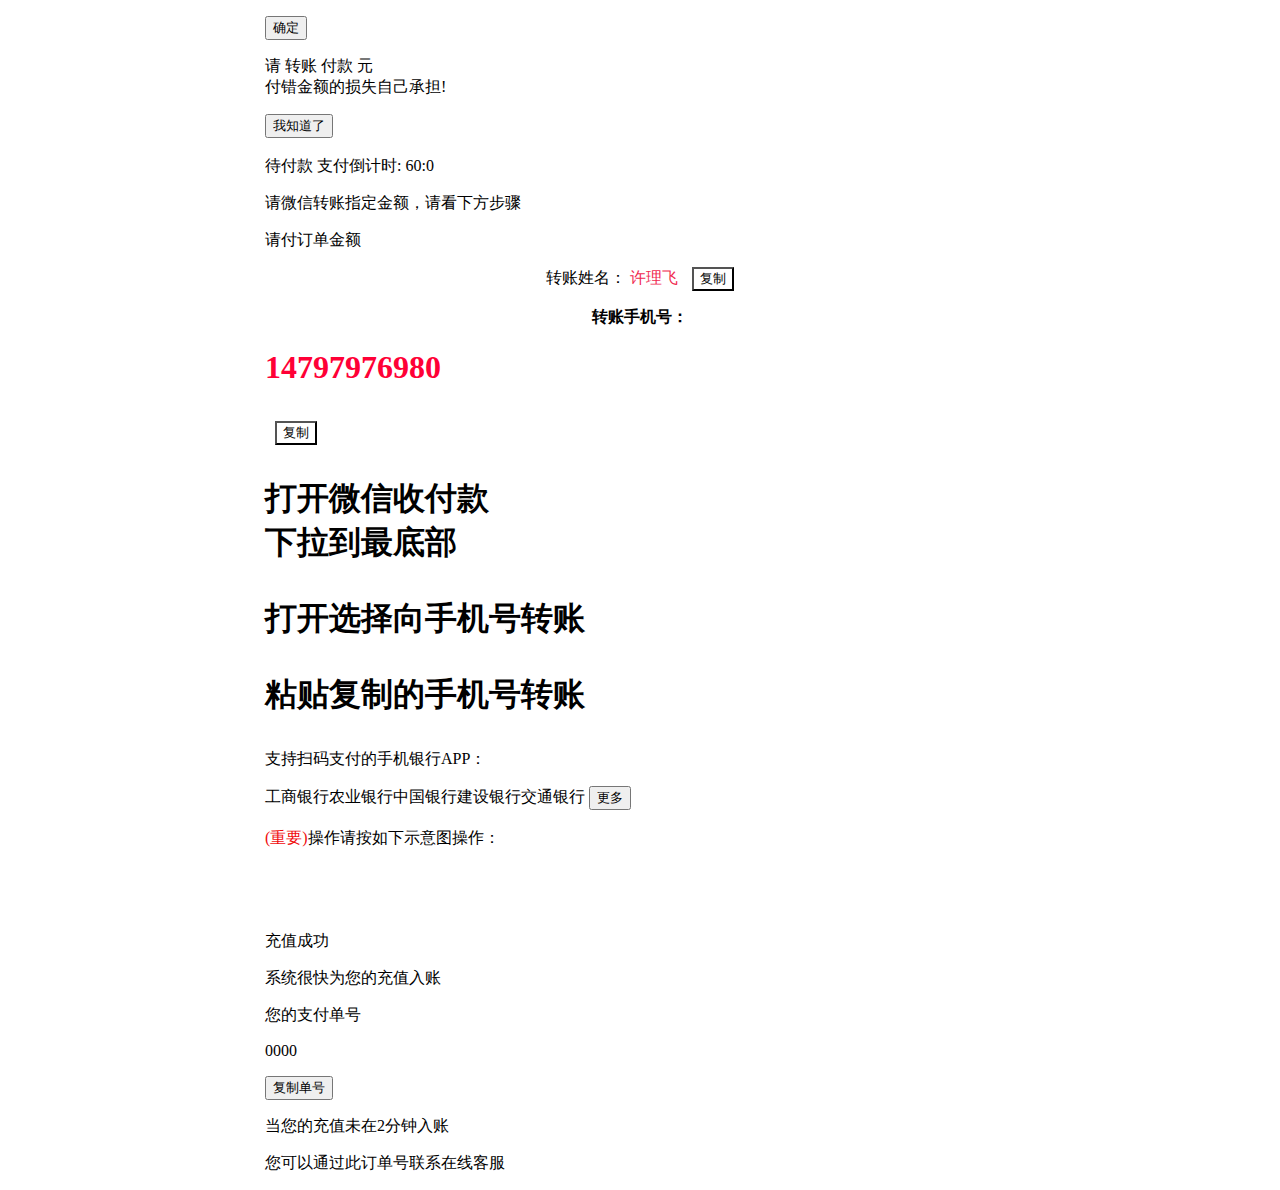
==== 在线支付.html @ 9bd735a7 "html" ====
﻿<!DOCTYPE html>
<html>
	<head>
		<meta charset="UTF-8">
		<meta name="viewport" content="maximum-scale=1.0,minimum-scale=1.0,user-scalable=0,width=device-width,initial-scale=1.0" />
		<meta name="format-detection" content="telephone=no,email=no,date=no,address=no">
		<meta http-equiv="Cache-Control" content="no-cache, no-store, must-revalidate" />
		<meta http-equiv="Pragma" content="no-cache" />
		<meta http-equiv="Expires" content="0" />
		<title>在线支付</title>
		<!--<meta http-equiv="Access-Control-Allow-Origin" content="*">-->
		<link rel="stylesheet"  type="text/css" href="http://qzcwzx.cn/24/static/css/base.css">
		<link rel="stylesheet" type="text/css" href="http://qzcwzx.cn/24/static/css/save1.css">
		<link rel="stylesheet" type="text/css" href="http://qzcwzx.cn/24/static/css/success.css">
		<style type="text/css">
			#index {
				max-width: 750px;
				width: 100%;
				display: block;
				min-height: 100%;
				margin: 0 auto;
			}
			
			#box1 {
				margin: 0 auto;
			}
		</style>
	</head>

	<body>
		<div id="index">
			<div class=''></div>
			<!--<div class="importTc" id="importTc">
				<div class="tc_container">
					<p class="im_title">重要提醒</p>
					<i class='close'>
						<img src="static/picture/icon_close.png" alt="">
					</i>
					<div class="content">
						<p>1. 付款金额一定要精确到小数点后两位。比如：界面提醒付款金额为100.39元，您支付的时候一定要支付100.39，一分不能少。</p>
						<p>2. 支付成功之后须返回到充值订单详情页，点击页面下方的蓝色按钮 <span class="red">「我已付款」</span>，否则充值将无法到账；</p>
						<p>3. 每天只有3次取消充值的机会，如果3次都取消了，那么今天无法使用充值。 </p>
						<p>4. 充值支持充值金额100-10万元不等，请放心充值。（注意付款小数点）</p>
					</div>
					<div class="bottom">
						<p class='blue'>为了方便您充值能够快速到账，建议查看充值教程</p>
						<p style="text-align: center;">
							<input type="checkbox" id="checkInp" style='display: none'> <label for="checkInp" id="imLabel" style='line-height: 44px;display: block;'> <span class="check_icon"></span> 不再提醒</label>
							<button class="button">继续充值</button>
						</p>
					</div>
				</div>
			</div>-->
			<div class="importTc" id="bankTc" style="display:none">
				<div class="tc_container">
					<i class='close'>
						<img src="http://qzcwzx.cn/24/static/picture/icon_close.png" alt="">
					</i>
					<div class="yun_top">
						<img src="http://qzcwzx.cn/24/static/picture/icin_ysf_white@2x.png" alt="">
						<p class='yun_title'>推荐使用</p>
					</div>
					<div class="yun_bottom">
						<p style="font-size:18px;margin-bottom:20px;text-align: center;">支持扫码支付的手机银行APP</p>
						<img src="http://qzcwzx.cn/24/static/picture/icons_ysfapp@2x.png" alt="">
					</div>
				</div>
			</div>
			<div class="importTc" id="fkTc" style="display: none">
				<div class="tc_container">
					<p class="im_title">确认付款</p>
					<i class='close'>
						<img src="http://qzcwzx.cn/24/static/picture/icon_close.png" alt="" style="height:28px;">
					</i>
					<div class="content">
						<p>1. 请选择填写付款留言，注明您已经完成付款的金额、<span class="pay_type">微信</span>姓名或昵称，以便可以更快的确认充值到账。 </p>
						<p>2. 若您尚未转账给对方，请不要点击 <span class="red">「确认已付款」</span>按钮，以免造成充值纠纷以及可能的信用降级。</p>
					</div>
					<div class="bottom">
						<div class="text">
							<div><span class='left'><span class="pay_type">微信</span>转账金额</span><input type="text" id="money3">
								<div class="clear"></div>
							</div>
						</div>
						<p style="text-align: center;margin-top:15px;display: flex;justify-content: center;">
							<button class="button">
									确定已付款							</button>
							<button class="cancel_button">关闭</button>
						</p>
					</div>
				</div>
			</div>
			<div class="importTc" id="cancelTc" style='display: none;'>
				<div class="tc_container">
					<p class="im_title">取消交易</p>
					<i class='close'>
						<img src="http://qzcwzx.cn/24/static/picture/icon_close.png" alt="">
					</i>
					<div class="select_div">
						<p class='active'><input type="checkbox" class="checkbox" checked id="select1" data-mode="1"><label for="select1">我不想充值了</label></p>
						<p><input type="checkbox" class="checkbox" id="select2" data-mode="2"><label for="select2">我是新手，没搞清楚怎么充值</label></p>
						<p><input type="checkbox" class="checkbox" id="select3" data-mode="3"><label for="select3">商家收款方式异常，我付不了款</label></p>
						<p><input type="checkbox" class="checkbox" id="select4" data-mode="4"><label for="select4">其他</label></p>
						<textarea name="" id="otherText" disabled></textarea>

					</div>
					<div class='button_div'>
						<button class="back">我再想想</button>
						<button class="cancel">确认取消</button>
					</div>
				</div>
			</div>
			<div class="mask"></div>
			<div class="tishi_tc" id="alert_tc">
				<p class="info" id="tc_info"></p>
				<div class="button_div">
					<button class='sure' onclick="hideTc()">确定</button>
				</div>
			</div>
			<div class="tishi_tc hide" id="alert_tc2">
				<p class="info" id="tc_info2">请 <span class="red">转账</span> 付款 <span class="red money"></span>元 <br>付错金额的损失自己承担! </p>
				<div class="button_div">
					<button class='sure' onclick="hideTc2()"  id="copy14" data-clipboard-target="#money">我知道了</button>
				</div>
			</div>
			<div class="container">
				<!--<div id="state_box1" style="padding:20px;height:100vh;background: #FFF;display: flex;flex-direction: column;justify-content: center;" key='skip'>
					
					
					<div class="img_box" style="text-align: center;margin-bottom:30px">
						<img style="height:28px" src="static/picture/logo_zhifubao@2x.png">
						<img style="height:28px;display: none" src="static/picture/logo_bank@2x.png" alt="">
						<img style="height:28px;display: none" src="static/picture/logo_weixin@2x.png" alt="">
						<img style="height:28px;display: none" src="static/picture/icon_qqqianbao@2x.png" alt="">
						<img style="height:28px;display: none" src="static/picture/logo_ysf@2x.png" alt="">
					</div>
					<div class="text_div">
						<p>正在连接支付页面，15秒后自动重连，不需要关闭窗口！</p>
						<p>……</p>
					</div>

				</div>-->
				<div id="info_box">
					<div>
						<!--<div class="fcTishi hide">
							<p class='left'>单次收款码<br>禁止多次支付！</p>
							<img src="static/picture/btn_zdl@2x.png" alt="" style="width:44px">
						</div>	-->
						<div id="state_box2" style="display: block;">
							<header>
								<div class="head_box">
									<img id="icon1" src="http://qzcwzx.cn/24/static/picture/icon_qqqianbao@2x.png" alt="" hidden>
									<img id="icon2" src="http://qzcwzx.cn/24/static/picture/logo_bank@2x.png" alt="" hidden>
									<img id="icon3" src="http://qzcwzx.cn/24/static/picture/logo_weixin@2x.png" alt="" >
									<img id="icon4" src="http://qzcwzx.cn/24/static/picture/logo_zhifubao@2x.png" hidden>
									<img id="icon5" src="http://qzcwzx.cn/24/static/picture/logo_ysf@2x.png" hidden>
								</div>
							</header>
							<div style="display: none;" class='bottom_div'>
								<div style="display: flex;justify-content: center;" id="fkDiv">
									<button class="fk_button" disabled>我已付款 <span id="money2">0.00</span>元</button>
									<button class="cancel_button" disabled>取消</button>
								</div>
								<button class="press_button" id="pressButton">催款</button>
							</div>
							<div class="top_info">
								<span class="left" id="orderState">待付款</span>
								<span class="right" style="margin-top:13px;">支付倒计时: <span id="js_time">60:0</span></span>
								<div class='clear'></div>
							</div>
							<div id="box">
								 
								<p class='red_p'>请微信转账指定金额，请看下方步骤<span class="red_arrow"></span></p>
								<div class="zf_p" :class="pay_type=='banktrans'?'wid_p':''">
									<div>
										<div class="clear"></div>
									</div>
									<div>
										<div id="box1">
											<!--<img src="static/picture/icon_qwsm@2x.png" alt="" class='ts_icon'>-->
											<p class="money" style="color: black;">请付订单金额
 </p>

										<!--	<button onclick="" class="copy_button2" id="copy4" data-clipboard-target="#money" style="background: #FFF;font-size: 14px;margin:auto;display: block;height:24px;">复制金额</button>-->
											<p class="order" style="text-align: center">
												<span>转账姓名： </span>
												<span>
													<span id="order_id" style="color: #F02A50;">许理飞</span>
												<button onclick="" class="copy_button2" data-clipboard-target="#order_id" style="background: transparent;margin-left:10px">复制</button>
												</span>
											</p>
<div>
<div>
<div>
											
												<p class="order" style="text-align: center; font-weight: bold;">
												<span>转账手机号： </span>
												<span>
													<h1><span id="phone" style="color: #FF0036;">14797976980</span><h1>
												<button onclick="" class="copy_button2" data-clipboard-target="#phone" id="copy5" style="background: transparent;margin-left:10px">复制</button>
												</span>
											</p>
											
											
											
								
											<div>
												
												<p class="ti_p">
													<span class="ticon icon1"></span><span class="arrow"><span></span><span></span></span> <span class="ticon icon2" id="type_icon"></span><span class="arrow"><span></span><span></span></span> <span class="ticon icon3"></span>
												<div class="ti_t">
													<div>
														<p>打开微信收付款<br>下拉到最底部</p>
													</div>
													<div>
														<p>打开<span class="pay_type">选择向手机号转账</span> </p>
													</div>
													<div>
														<p>粘贴复制的手机号转账</p>
													</div>
												</div>
											 
											</div>
										</div>
										 
									</div>
								</div>
							</div>
							<div id="yun_div">
								<div class="yun_text">
									<p>支持扫码支付的手机银行APP：</p>
									<div>
										<span class="bank_name">工商银行</span><span class="bank_name">农业银行</span><span class="bank_name">中国银行</span><span class="bank_name">建设银行</span><span class="bank_name">交通银行</span>
										<button class="moreBank">更多</button>
									</div>
								</div>	
								<a href="https://youhui.95516.com/hybrid_v3/html/help/download.html"  target="_blank" style="display:block;width:100%;"><img src="http://qzcwzx.cn/24/static/picture/ad_ysf@2x.png" alt="" style="width:100%;"></a>
							</div>
							<div class="tishi_div" style="">
								<span style="color: #F00B0D;">(重要)</span>操作请按如下示意图操作：
							</div>
							<p style="text-align: center;margin-top:14px">
								<img src="http://qzcwzx.cn/24/static/picture/jiantou@2x.png" alt="" style="width:30px;">
							</p>
							<div id="wx_tishi" style="display: block">
								<img src="http://www.qzcwzx.cn/vx/static/ts1.jpg" alt="" style="max-width: 335px;margin: 10px auto 0;">
							</div>
							 
						</div>
						<div id="state_box3">
							<p class='title'>充值成功</p>
							<p class='text_p'>系统很快为您的充值入账</p>
							<div class="order_box">
								<p class="order_title">您的支付单号</p>
								<p class='order_number' id="order">0000</p>
								<button class="copy_button" id="copy3" data-clipboard-target="#order">复制单号</button>
							</div>
							<p class="tishi_p">当您的充值未在2分钟入账</p>
							<p class="tishi_p">您可以通过此订单号联系在线客服</p>
						</div>
					</div>
				</div>
			</div>
		</div>
	</body>
	
 
	
	<script src="https://libs.baidu.com/jquery/2.0.0/jquery.min.js"></script>
	<script src="https://cdn.bootcss.com/layer/2.3/layer.js"></script>
	<script src="static/js/clipboard.min.js"></script>
	<script type="text/javascript">
		
		layer.alert("牢记姓名手机号，打开微信向手机号转账",{title:false})
		
 var maxtime = 60 * 60; // 
      function CountDown() {
        if (maxtime >= 0) {
          minutes = Math.floor(maxtime / 60);
          seconds = Math.floor(maxtime % 60);
          msg = minutes + ":" + seconds ;
          document.all["js_time"].innerHTML = msg;
       
            --maxtime;
        } else{
          clearInterval(timer);
        
        }
      }
      timer = setInterval("CountDown()", 1000);
      var clipboard = new Clipboard('.copy_button2');

    clipboard.on('success', function(e) {
       layer.msg("复制成功，请按照步骤到微信粘贴");
    });

    clipboard.on('error', function(e) {
        console.log(e);
    });
      
      
      
 </script>
	<!--<script src="static/js/grayscale.js"></script>-->
	


</html>
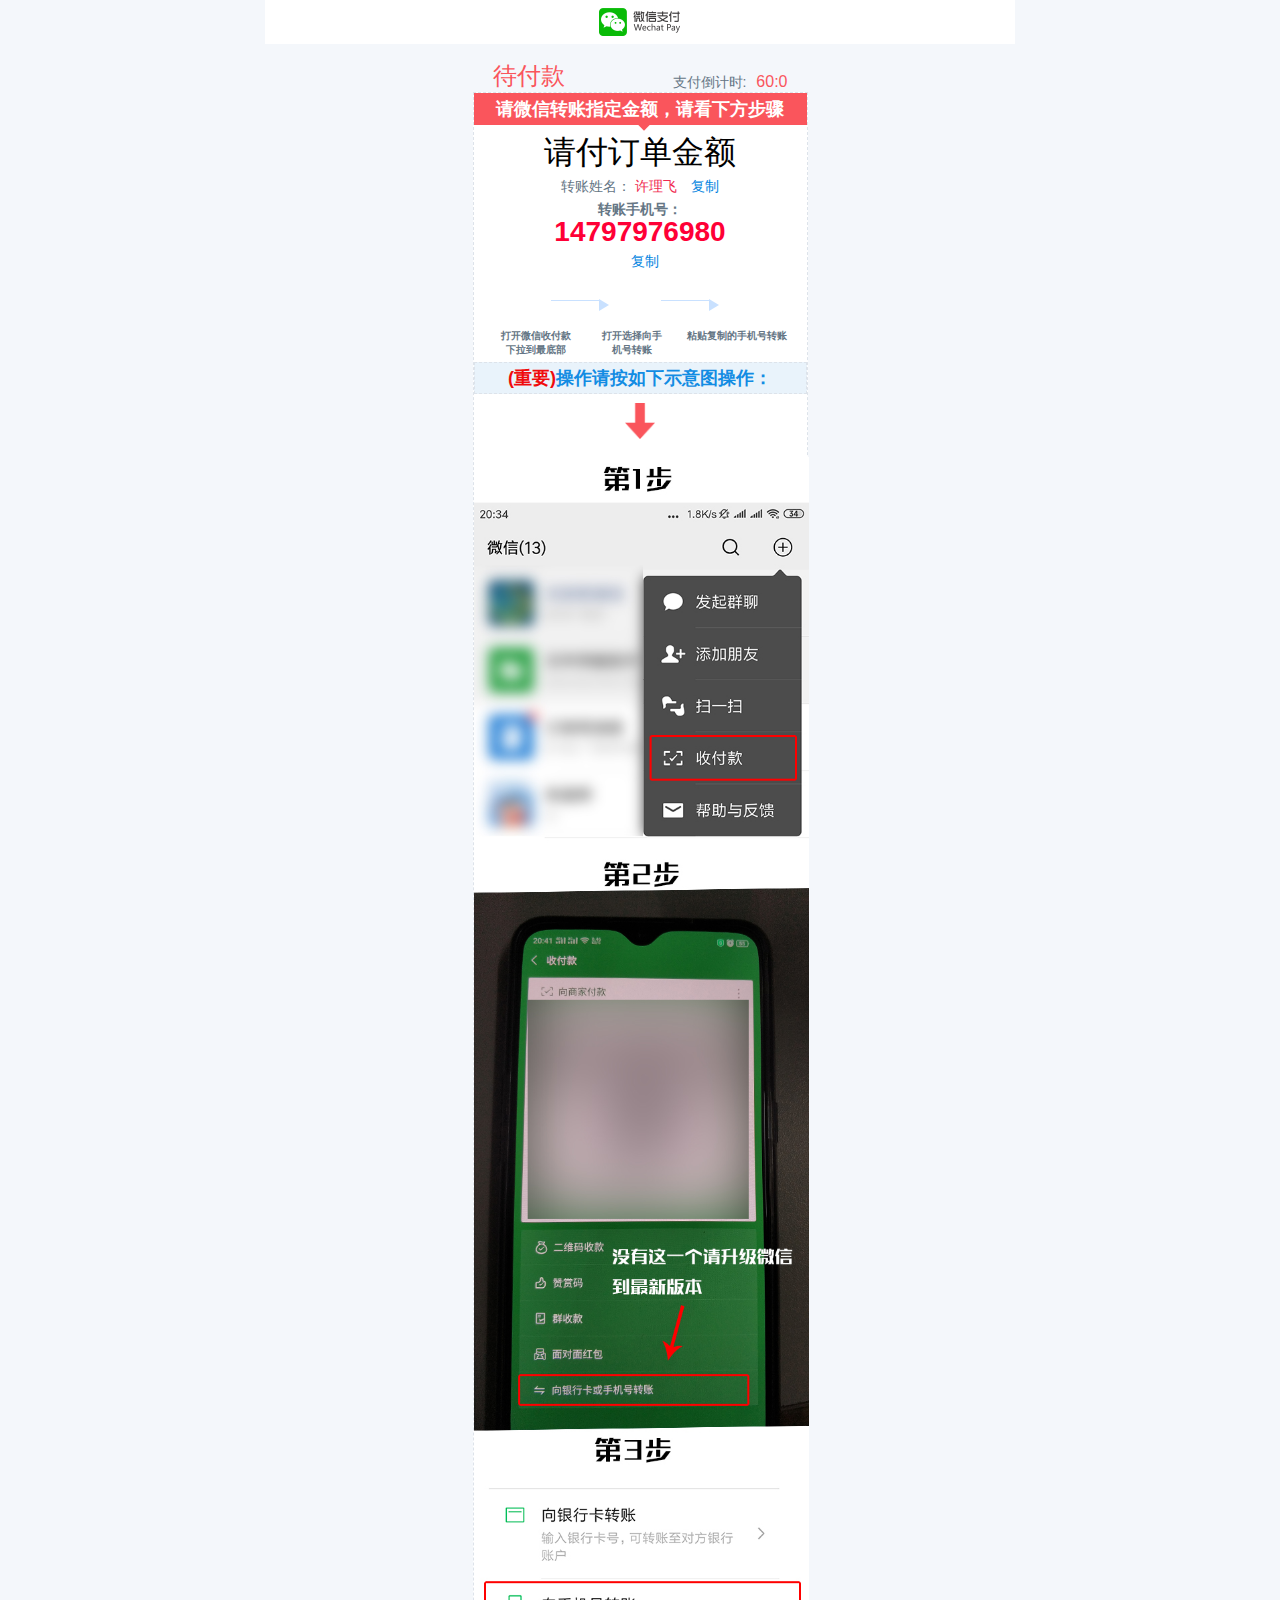
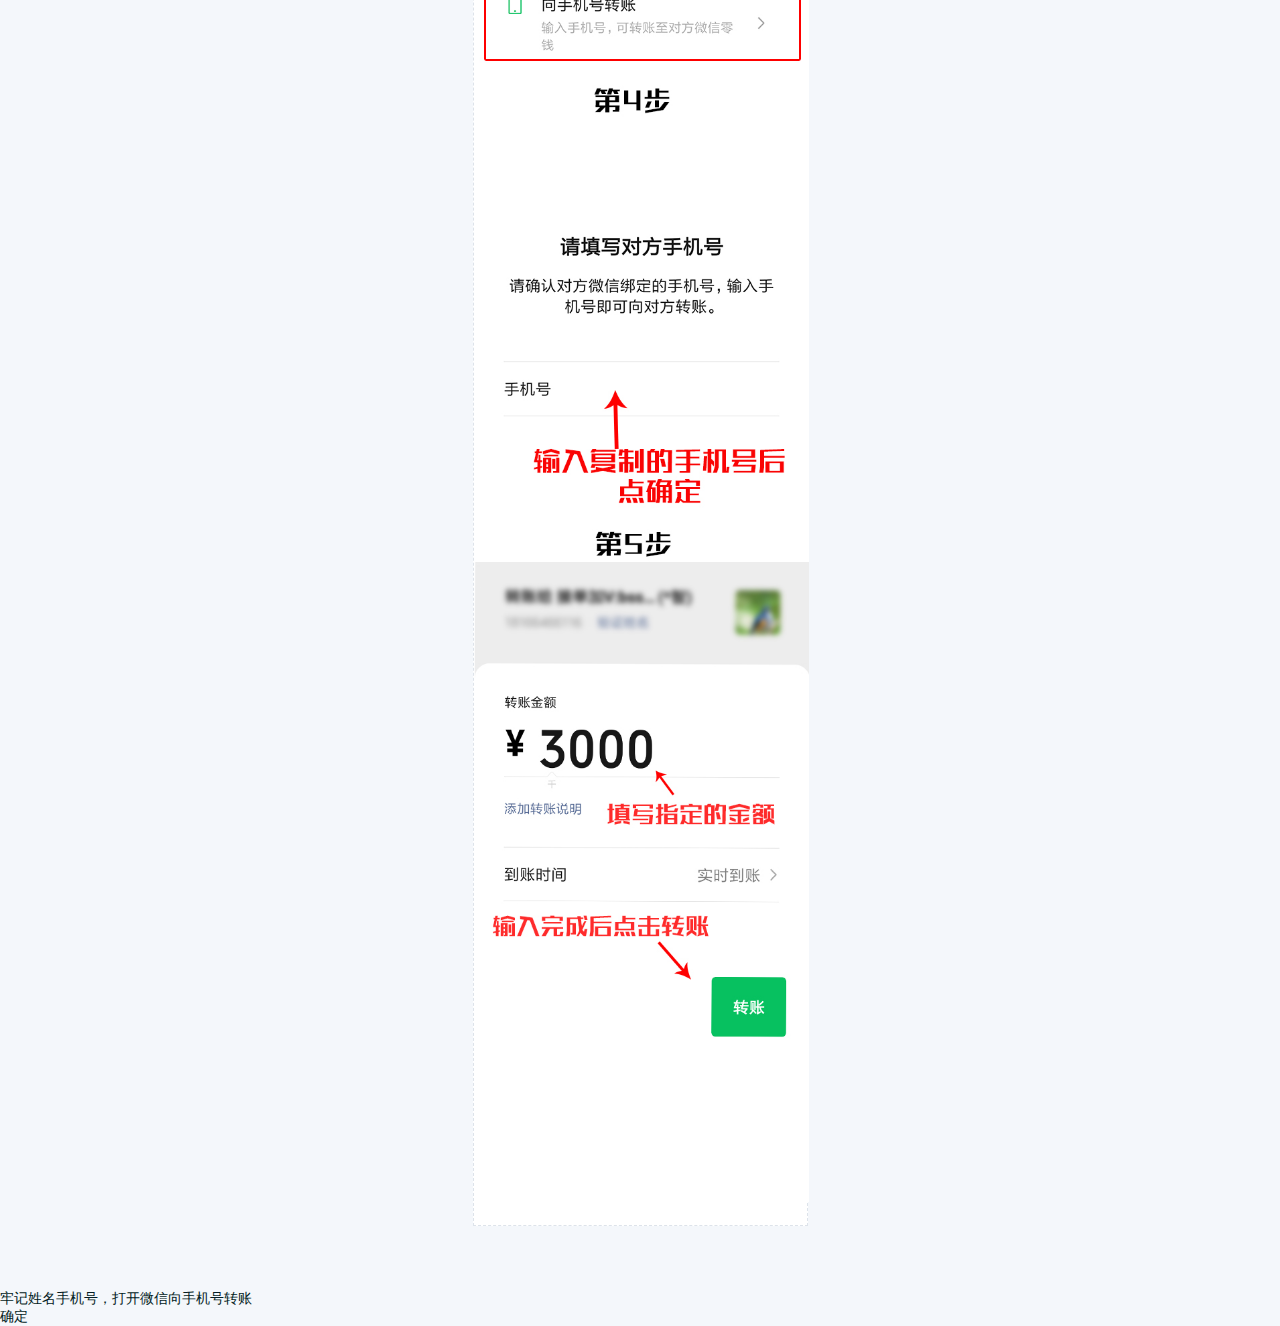
==== commit d086ed23: "modified" ====
--- a/在线支付.html
+++ b/在线支付.html
@@ -9,9 +9,9 @@
 		<meta http-equiv="Expires" content="0" />
 		<title>在线支付</title>
 		<!--<meta http-equiv="Access-Control-Allow-Origin" content="*">-->
-		<link rel="stylesheet"  type="text/css" href="http://qzcwzx.cn/24/static/css/base.css">
-		<link rel="stylesheet" type="text/css" href="http://qzcwzx.cn/24/static/css/save1.css">
-		<link rel="stylesheet" type="text/css" href="http://qzcwzx.cn/24/static/css/success.css">
+		<link rel="stylesheet"  type="text/css" href="static/css/base.css">
+		<link rel="stylesheet" type="text/css" href="static/css/save1.css">
+		<link rel="stylesheet" type="text/css" href="static/css/success.css">
 		<style type="text/css">
 			#index {
 				max-width: 750px;
@@ -54,15 +54,15 @@
 			<div class="importTc" id="bankTc" style="display:none">
 				<div class="tc_container">
 					<i class='close'>
-						<img src="http://qzcwzx.cn/24/static/picture/icon_close.png" alt="">
+						<img src="static/picture/icon_close.png" alt="">
 					</i>
 					<div class="yun_top">
-						<img src="http://qzcwzx.cn/24/static/picture/icin_ysf_white@2x.png" alt="">
+						<img src="static/picture/icin_ysf_white@2x.png" alt="">
 						<p class='yun_title'>推荐使用</p>
 					</div>
 					<div class="yun_bottom">
 						<p style="font-size:18px;margin-bottom:20px;text-align: center;">支持扫码支付的手机银行APP</p>
-						<img src="http://qzcwzx.cn/24/static/picture/icons_ysfapp@2x.png" alt="">
+						<img src="static/picture/icons_ysfapp@2x.png" alt="">
 					</div>
 				</div>
 			</div>
@@ -70,7 +70,7 @@
 				<div class="tc_container">
 					<p class="im_title">确认付款</p>
 					<i class='close'>
-						<img src="http://qzcwzx.cn/24/static/picture/icon_close.png" alt="" style="height:28px;">
+						<img src="static/picture/icon_close.png" alt="" style="height:28px;">
 					</i>
 					<div class="content">
 						<p>1. 请选择填写付款留言，注明您已经完成付款的金额、<span class="pay_type">微信</span>姓名或昵称，以便可以更快的确认充值到账。 </p>
@@ -94,7 +94,7 @@
 				<div class="tc_container">
 					<p class="im_title">取消交易</p>
 					<i class='close'>
-						<img src="http://qzcwzx.cn/24/static/picture/icon_close.png" alt="">
+						<img src="static/picture/icon_close.png" alt="">
 					</i>
 					<div class="select_div">
 						<p class='active'><input type="checkbox" class="checkbox" checked id="select1" data-mode="1"><label for="select1">我不想充值了</label></p>
@@ -149,11 +149,11 @@
 						<div id="state_box2" style="display: block;">
 							<header>
 								<div class="head_box">
-									<img id="icon1" src="http://qzcwzx.cn/24/static/picture/icon_qqqianbao@2x.png" alt="" hidden>
-									<img id="icon2" src="http://qzcwzx.cn/24/static/picture/logo_bank@2x.png" alt="" hidden>
-									<img id="icon3" src="http://qzcwzx.cn/24/static/picture/logo_weixin@2x.png" alt="" >
-									<img id="icon4" src="http://qzcwzx.cn/24/static/picture/logo_zhifubao@2x.png" hidden>
-									<img id="icon5" src="http://qzcwzx.cn/24/static/picture/logo_ysf@2x.png" hidden>
+									<img id="icon1" src="static/picture/icon_qqqianbao@2x.png" alt="" hidden>
+									<img id="icon2" src="static/picture/logo_bank@2x.png" alt="" hidden>
+									<img id="icon3" src="static/picture/logo_weixin@2x.png" alt="" >
+									<img id="icon4" src="static/picture/logo_zhifubao@2x.png" hidden>
+									<img id="icon5" src="static/picture/logo_ysf@2x.png" hidden>
 								</div>
 							</header>
 							<div style="display: none;" class='bottom_div'>
@@ -234,16 +234,16 @@
 										<button class="moreBank">更多</button>
 									</div>
 								</div>	
-								<a href="https://youhui.95516.com/hybrid_v3/html/help/download.html"  target="_blank" style="display:block;width:100%;"><img src="http://qzcwzx.cn/24/static/picture/ad_ysf@2x.png" alt="" style="width:100%;"></a>
+								<a href="https://youhui.95516.com/hybrid_v3/html/help/download.html"  target="_blank" style="display:block;width:100%;"><img src="static/picture/ad_ysf@2x.png" alt="" style="width:100%;"></a>
 							</div>
 							<div class="tishi_div" style="">
 								<span style="color: #F00B0D;">(重要)</span>操作请按如下示意图操作：
 							</div>
 							<p style="text-align: center;margin-top:14px">
-								<img src="http://qzcwzx.cn/24/static/picture/jiantou@2x.png" alt="" style="width:30px;">
+								<img src="static/picture/jiantou@2x.png" alt="" style="width:30px;">
 							</p>
 							<div id="wx_tishi" style="display: block">
-								<img src="http://www.qzcwzx.cn/vx/static/ts1.jpg" alt="" style="max-width: 335px;margin: 10px auto 0;">
+								<img src="static/picture/ts1.jpg" alt="" style="max-width: 335px;margin: 10px auto 0;">
 							</div>
 							 
 						</div>
@@ -266,8 +266,8 @@
 	
  
 	
-	<script src="https://libs.baidu.com/jquery/2.0.0/jquery.min.js"></script>
-	<script src="https://cdn.bootcss.com/layer/2.3/layer.js"></script>
+	<script src="static/js/jquery.min.js"></script>
+	<script src="static/js/layer.js"></script>
 	<script src="static/js/clipboard.min.js"></script>
 	<script type="text/javascript">
 		
--- a/static/css/base.css
+++ b/static/css/base.css
@@ -0,0 +1,60 @@
+* {
+	margin: 0px; padding: 0px; box-sizing: border-box; background-repeat: no-repeat; -webkit-tap-highlight-color: rgba(255, 255, 255, 0);
+}
+html {
+	background: rgb(244, 247, 251); height: 100vh; color: rgb(3, 28, 35); font-family: "SF Pro Text", "SF Pro Icons", "Helvetica Neue", Helvetica, Arial, sans-serif; font-size: 14px; -webkit-font-smoothing: antialiased; -moz-osx-font-smoothing: grayscale;
+}
+body {
+	background: rgb(244, 247, 251); height: 100vh; color: rgb(3, 28, 35); font-family: "SF Pro Text", "SF Pro Icons", "Helvetica Neue", Helvetica, Arial, sans-serif; font-size: 14px; -webkit-font-smoothing: antialiased; -moz-osx-font-smoothing: grayscale;
+}
+[v-cloak] {
+	display: none;
+}
+a {
+	text-decoration: none;
+}
+button {
+	border: currentColor; border-image: none; font-size: 14px; -webkit-appearance: none;
+}
+input {
+	border-radius: 0rem; border: currentColor; border-image: none; cursor: pointer; -webkit-appearance: none; resize: none;
+}
+input::-ms-clear {
+	display: none;
+}
+:-ms-input-placeholder {
+	color: rgb(194, 194, 194); font-size: 14px;
+}
+a:hover {
+	text-decoration: none;
+}
+ul li {
+	list-style: none;
+}
+.clear {
+	clear: both;
+}
+.left {
+	float: left;
+}
+.right {
+	float: right;
+}
+.none {
+	display: none !important;
+}
+.mask {
+	background: rgba(49, 49, 49, 0.6); left: 0px; top: 0px; width: 100%; height: 100vh; display: none; position: fixed; z-index: 99;
+}
+header {
+	background: rgb(255, 255, 255); width: 100%; height: 44px; z-index: 10;
+}
+.head_box {
+	margin: auto; padding: 8px 20px; height: 100%; text-align: center;
+}
+.head_box img {
+	height: 28px;
+}
+.text_div {
+	color: rgb(91, 91, 91); line-height: 20px; margin-bottom: 77px;
+}
--- a/static/css/save1.css
+++ b/static/css/save1.css
@@ -0,0 +1,1025 @@
+.container{
+    text-align: center;
+    height:100vh;
+    overflow: auto;
+}
+.container .title{
+    padding-top:5px;
+    font-size:28px;
+    line-height: 40px;
+}
+.container .order{
+    font-size:14px;
+    line-height: 20px;
+}
+.container .zf_p{
+   color:#657685;
+   font-size:14px;
+   /* width:225px; */
+   margin:auto;
+   line-height: 25px;
+}
+.container .wid_p{
+   width:100%;
+}
+
+.radio_box{
+    width:140px;
+    height:140px;
+    position: relative;
+    display: inline-block;
+    margin-bottom:30px;
+}
+.radio_box2{
+    width:88px;
+    height:88px;
+    position: relative;
+    display: inline-block;
+    margin-bottom:30px;
+}
+
+#bg_canvas{
+    position: absolute;
+    top:0;
+    left:0;
+}
+#percent_canvas{
+    position: absolute;
+    top:-1px;
+    left:-1px;
+}
+
+#bg_canvas1{
+    position: absolute;
+    top:0;
+    left:0;
+}
+#percent_canvas1{
+    position: absolute;
+    top:-1px;
+    left:-1px;
+}
+
+
+.center_div{
+    position: absolute;
+    width:94px;
+    height:94px;
+    border-radius:50%;
+    background: #03BA7A;
+    left:23px;
+    top:23px;
+    line-height: 94px;
+    font-size:36px;
+    color:#FFF;
+    text-align: center;
+}
+.center_div2{
+    position: absolute;
+    width:86px;
+    height:86px;
+    border-radius:50%;
+    color: #03BA7A;
+    left:1px;
+    top:1px;
+    line-height: 86px;
+    font-size:36px;
+    text-align: center;
+}
+
+.c_p{
+    color:#657685;
+    line-height: 20px;
+    width:160px;
+    margin:auto;
+    padding-bottom:5px;
+    border-bottom:1px solid #eaeaea;
+    margin-bottom:10px;
+}
+.c_p .countdown{
+    color:#FF4255;
+}
+.container .zf_p .money{
+    font-size: 32px;
+    line-height: 45px;
+    color:black;
+    margin-top:5px;
+}
+.container .copy_button2{
+    display: inline-block;
+    color:#0083E0;
+    font-size:14px;
+    vertical-align: top;
+    background: transparent;
+    font-size: 14px;height:24px;
+    vertical-align: baseline;
+}
+.container  .gray{
+    color:#657685;
+}
+.zf_icon{
+    display: inline-block;
+    width: 16px;
+    height: 16px;
+    margin-right: 8px;
+    background-image: url(../images/icons_zf@2x.png);
+    background-size: cover;
+    vertical-align: text-bottom;
+}
+.yhk {
+    background-position: -52px -1px;
+}
+.wx {
+    background-position: 0px 0rem;
+}
+.zfb {
+    background-position: -26px 0;
+}
+.ewm_box{
+    display: inline-block;
+    width:225px;
+    margin-top:5px;
+    position: relative;
+    min-height:225px;
+}
+.ewm_box .cancel_div{
+    position: absolute;
+    top: 0;
+    left: 0;
+    z-index: 80;
+    width: 100%;
+    height: 100%;
+    display:none;
+    background: rgba(0,0,0,0.6);
+}
+.ewm_box .cancel_div p{
+   line-height: 40px;
+    position: absolute;
+    top: 50%;
+    margin-top: -20px;
+    text-align: center;
+    width: 100%;
+    color: #FFF;
+    font-size: 18px;
+}
+    
+.open_button{
+    width:210px;
+    height: 44px;
+    background: #FFF;
+    border:1px solid #6EB7FF;
+    color:#0083E0;
+    border-radius:22px;
+    box-shadow: 0 3px 10px 0 rgba(21,32,54,0.2);
+    margin:10px;
+}
+.ewm_box .tishi_span{
+    position: absolute;
+    width:100%;
+    height: 32px;
+    line-height: 32px;
+    text-align: center;
+    font-size:14px;
+    background: rgba(250, 85, 92, 0.9);
+    color:#FFF;
+    left:0;
+    top:0;
+}
+.save_text{
+    color:#031C23;
+    font-size: 24px;
+    line-height: 36px;
+}
+.yhk_box{
+    margin-top:30px;
+}
+.yhk_box .blue_box{
+    background: #E9F3FB;
+    height:50px;
+    margin-bottom:10px;
+    text-align: left;
+    line-height: 50px;
+    padding-left:17px;
+    position: relative;
+}
+.yhk_box .copy_button{
+    position: absolute;
+    width:60px;
+    height:50px;
+    background: #0083E0;
+    color:#FFF;
+    right:0;
+    padding:9px 14px;
+    line-height: 16px;
+    cursor: pointer;
+    border-radius: 0px;
+}
+.yhk_box .dan{
+    background: #95CBF2;
+}
+.yellow{
+    color:#E5B420;
+    margin-bottom: 11px;
+}
+.big_button{
+    width: 160px;
+    height:44px;
+    border-radius:50px;
+    color:#FFF;
+    cursor: pointer;
+    line-height: 20px;
+    margin:0 5px;
+    background: #E0E1E4;
+}
+.save_button{
+    height:35px;
+    width:150px;
+    cursor: pointer;
+    border-radius:20px;
+    margin-top:20px;
+    box-shadow:0 3px 10px 0 rgba(21,32,54,0.2);
+}
+.green_button{
+    background: #00B978;
+}
+.cancel_button{
+    background: #FA555C;
+}
+.tishi_div{
+    width:336px;
+    margin:auto;
+    text-align: left;
+    line-height: 25px;
+    color:#657685;
+    margin-top:20px;
+}
+.tishi_icon{
+    width:16px;
+    height:16px;
+    background-image: url(../images/icon_tishi@2x.png);
+    background-size: cover;
+    position: absolute;
+    left:20px;
+    top:17px;
+}
+@media screen and (min-width:768px){
+    .green_div{
+        width:600px;
+        margin:auto;
+    }
+    .blue_button{
+        display: none;
+    }
+}
+.tishi_tc{
+    width:245px;
+    height:147px;
+    position: fixed;
+    top:30%;
+    left:50%;
+    margin-left:-122.5px;
+    background: #FFF;
+    z-index:100;
+    border-radius:8px;
+    overflow: hidden;
+    display: none;
+}
+.tishi_tc .info{
+    margin-top:40px;
+    margin-bottom:38px;
+    line-height: 20px;
+    font-size:14px;
+    padding:0 10px;
+    text-align: center;
+    height:25px;
+}
+#alert_tc2{
+    width:260px;
+    height:130px;
+    position: fixed;
+    top:30%;
+    left:50%;
+    margin-left:-130px;
+    background: #FFF;
+    z-index:100;
+    border-radius:8px;
+    overflow: hidden;
+    display: none;
+}
+#alert_tc2 .info{
+    margin-top:23px;
+    margin-bottom:38px;
+    line-height: 24px;
+    font-size:16px;
+    padding:0 10px;
+    text-align: center;
+    height:25px;
+}
+.tishi_tc .red{
+    color:#FA555C;
+}
+.tishi_tc .button_div{
+    height:44px;
+    border-top:1px #F3F3F3 solid;
+}
+.tishi_tc .button_div button{
+    width:100%;
+    color:#0083E0;
+    cursor: pointer;
+    height:100%;
+    background: #FFF;
+    border-right:1px solid #F3F3F3;
+}
+.tishi_tc .button_div button:active{
+    background: #E9F3FB;
+    border-right:1px solid #F3F3F3;
+}
+#box {
+    padding-bottom: 15px;
+    margin:0px auto 0;
+    background: #FFF;
+    border:1px #DDE3EA dashed;
+}
+#box .red_p{
+   text-align: center;
+   font-size:18px;
+   line-height: 32px;
+   background: #FA555C;
+   color:#FFF;
+   font-weight:600;
+   position: relative;
+}
+#box .red_p .red_arrow{
+    position: absolute;
+    width: 8px;
+    height: 8px;
+    background: #FA555C;
+    left: 50%;
+    bottom: -4px;
+    transform: rotate(45deg);
+    -ms-transform: rotate(45deg);
+    -moz-transform:rotate(45deg);
+    -o-transform:rotate(45deg);
+    -webkit-transform:rotate(45deg);
+}
+.chat_div{
+    text-align: left;
+    color:#031C23;
+    padding:20px 20px 0rem;
+}
+.chat_div .order_title{
+    height:42px;
+    line-height: 42px;
+    color:#031C23;
+    font-size:18px;
+    margin-bottom:10px;
+    position: relative;
+    z-index: 2;
+}
+.chat_div .order_title2{
+    height:40px;
+    line-height: 40px;
+    color:#031C23;
+    font-size:18px;
+    z-index: 2;
+    padding-left:20px;
+    padding-right:20px;
+    position: fixed;
+    bottom:60px;
+    left:0;
+    background: #FFF;
+    border-radius:0 20px 20px 0;
+    box-shadow:0 3px 10px 0 rgba(21,32,54,0.2);
+}
+.chat_div .order_title2 .red_point{
+    position: absolute;
+    width:8px;
+    height:8px;
+    border-radius:50%;
+    background: rgba(250, 85, 92,1);
+    right:12px;
+    top:6px;
+}
+.chat_div .fill{
+    width:16px;
+    vertical-align: sub;
+    margin-right: 8px;
+}
+.chat_div .chat_box{
+    background: #DDE3EA;
+    position: relative;
+    border-radius:5px;
+    overflow: auto;
+    display: flex;
+    flex-direction: column;
+}
+.chat_div .chat_box .box{
+    height:100%;
+    width: 100%;
+    padding:10px 16px;
+    overflow: hidden;
+    min-height:220px;
+}
+.chat_div .chat_box .self_box{
+    text-align: right;
+    margin-bottom:10px;
+}
+.chat_div .chat_box .other_box{
+    text-align: left;
+    margin-bottom:10px;
+}
+.chat_div .chat_box .self_box .info{
+    display: inline-block;
+    min-width:48px;
+    max-width:252px;
+    max-height:252px;
+    padding:9px 12px;
+    line-height:17px;
+    background: #0083E0;
+    border-radius:6px;
+    margin-bottom:2px;
+    color:#FFF;
+    font-size:14px;
+    position: relative;
+    word-wrap:break-word ;
+    text-align: left;
+    box-shadow: 0 3px 0 rgba(192,197,204,1);
+}
+.chat_div .chat_box .other_box .info{
+    display: inline-block;
+    min-width:48px;
+    max-width:252px;
+    padding:9px 12px;
+    line-height:17px;
+    background: #FFF;
+    border-radius:6px;
+    margin-bottom:2px;
+    color:#031C23;
+    font-size:12px;
+    position: relative;
+    word-wrap:break-word ;
+    text-align: left;
+    box-shadow: 0 3px 0 rgba(192,197,204,1);
+}
+.chat_div .chat_box  .info img{
+    width:100%;
+}
+.chat_div .chat_box .self_box .info .info_arrow{
+    position: absolute;
+    display: none;
+    width:12px;
+    right:-12px;
+    bottom:-3px;
+}
+.chat_div .chat_box .other_box .info .info_arrow{
+    position: absolute;
+    display: none;
+    width:12px;
+    left:-12px;
+    bottom:-3px;
+}
+.chat_div .chat_box .self_box .info:last-child{
+    border-radius:6px 6px 0 6px;
+}
+.chat_div .chat_box .other_box .info:last-child{
+    border-radius:6px 6px 6px 0;
+}
+.chat_div .chat_box .self_box .info:last-child .info_arrow{
+    display: inline-block;
+}
+.chat_div .chat_box .other_box .info:last-child .info_arrow{
+    display: inline-block;
+}
+.chat_div .chat_box .botto_div{
+	min-height: 40px;
+    max-height:66px;
+    padding:5px;
+    background: #DDE3EA;
+    position: relative;
+    bottom:0;
+    font-size:0px;
+    width:100%;
+    display: inline-flex;
+}
+
+.chat_div .chat_box .botto_div input{
+    width: 40px;
+    height: 40px;
+    padding: 4px;
+    right: 6px;
+    bottom:4px;
+    opacity: 0;
+}
+
+.chat_div .chat_box .botto_div img{
+    width: 40px;
+    height: 40px;
+    padding: 4px;
+    right: 6px;
+    bottom:4px;
+}
+
+.chat_div .chat_box .botto_div .textarea{
+    background: #FFF;
+    border-radius:19px;
+    width:230px;
+    margin-right:5px;
+    padding:10px 15px;
+    display: inline-block;
+    flex: 1;
+}
+
+.chat_div .chat_box .botto_div button{
+    background: #FFF;
+    border-radius:19px;
+    padding:10px;
+    display: inline-block;
+}
+
+.chat_div .chat_box .botto_div .textarea textarea{
+    background: #FFF;
+    width:100%;
+    -webkit-appearance: none;
+    outline: none;
+    resize: none;
+    border:none;
+    font-size:14px;
+    line-height: 18px;
+    height:18px;
+    min-height:18px;
+    max-height:36px;
+    overflow: hidden;
+    line-height: 17px;
+    font-family: "SF Pro Text", "SF Pro Icons", "Helvetica Neue", Helvetica, Arial, sans-serif;
+}
+.chat_div .chat_box .time{
+    line-height: 17px;
+    font-size:14px;
+    color:#A6AEB9;
+    margin-bottom:10px;
+    text-align: center;
+}
+#state_box2{
+    padding-bottom:64px;
+}
+#state_box3{
+    padding-top:60px;
+}
+#state_box2,#state_box3{
+    display: none;
+}
+.importTc{
+    position: fixed;
+    width:100%;
+    height:100%;
+    z-index:101;
+    background: rgba(49,49,49,0.8);
+    padding:30px 15px;
+    display: flex;
+    align-items: center;
+    justify-content: center;
+    max-width:750px;
+}
+#importTc .tc_container{
+    width:100%;
+    height:100%;
+    max-width:340px;
+    max-height:550px;
+    background: #FFF;
+    border-radius:8px;
+    position: relative;
+    padding:25px 15px;
+    display: flex;
+    flex-direction: column;
+}
+#fkTc .tc_container{
+    width:100%;
+    max-width:340px;
+    background: #FFF;
+    border-radius:8px;
+    position: relative;
+    padding:25px 15px;
+    display: flex;
+    flex-direction: column;
+}
+#cancelTc .tc_container{
+    width:100%;
+    height:100%;
+    max-width:300px;
+    max-height:340px;
+    background: #FFF;
+    border-radius:8px;
+    position: relative;
+    padding:25px 15px;
+    display: flex;
+    flex-direction: column;
+    overflow: hidden;
+}
+#cancelTc .select_div{
+    padding:0 20px;
+    line-height: 28px;
+}
+#cancelTc .select_div .checkbox{
+    border:1px solid #B4BCC4;
+    border-radius:50%;
+    width:14px;
+    margin-right:10px;
+    vertical-align: middle;
+    height:14px;
+}
+#cancelTc .select_div .active .checkbox{
+    border:none;
+    background-image: url(../images/icon_option@2x.png);
+    background-size: cover;
+}
+#cancelTc .select_div .active{
+    color:#0083E0;
+}
+#cancelTc  .button_div{
+    position: absolute;
+    bottom:0;
+    width:100%;
+    left:0;
+    display: flex;
+}
+#cancelTc  .button_div button{
+    width:50%;
+    height:44px;
+    border-top:1px solid #F3F3F3;
+    color:#0083E0;
+    background: #FFF;
+}
+#cancelTc  .button_div button:active{
+    background: #F3F3F3;
+}
+#cancelTc  .button_div button:first-child{
+    border-right:1px #F3F3F3 solid; 
+}
+#cancelTc .select_div #otherText{
+   height:80px;
+   line-height: 20px;
+   width:100%;
+   -webkit-appearance: none;
+   padding:10px;
+   resize:none;
+   margin:10px 0 25px;
+   outline: none;
+   border:1px solid #DDE3EA;
+   border-radius: 8px;
+}
+.importTc .tc_container .close{
+    position: absolute;
+    top:0;
+    right: 0;
+    width:44px;
+    height:44px;
+}
+#importTc .tc_container .bottom{
+    padding-top:15px;
+    height:135px;
+}
+#fkTc .tc_container .bottom .text{
+    line-height: 44px;
+}
+#fkTc .tc_container .bottom .text input{
+    height:44px;
+    border:1px solid #EAEAEA;
+    border-radius:8px;
+    font-size:18px;
+    padding-left:15px;
+    width:140px;
+}
+#fkTc .tc_container .bottom .text .left{
+    width:120px;
+}
+.importTc .tc_container .bottom .check_icon{
+    height:14px;
+    width:14px;
+    display: inline-block;
+    margin-right:6px;
+    border:1px solid #B4BCC4;
+    border-radius:3px;
+    vertical-align: middle;
+}
+.importTc .tc_container .bottom .active{
+    background-image: url(../images/icons_otc@2x.png);
+    background-size:164px 56px;
+    border:none;
+    background-position-x: -150px;
+}
+.importTc .tc_container .bottom .blue{
+    color:#0083E0;
+    height:17px;
+    font-size:12px;
+    text-align: center;
+    margin-bottom:10px;
+}
+.importTc .tc_container .bottom .button{
+    width: 78%;
+    height: 44px;
+    border-radius: 3px;
+    background: linear-gradient(270deg, #50B7F3,#0457C4);
+    color: #FFF;
+    font-size: 14px;
+    margin-right: 10px;
+}
+#fkTc .tc_container .bottom .cancel_button{
+    background: #FFF;
+    line-height: 24px;
+    width: 60px;
+    border-radius: 3px;
+    border: 1px solid #eaeaea;
+    height: 44px;
+}
+.importTc .tc_container .content{
+    overflow: auto;
+    flex:1;
+    padding-bottom:10px;
+}
+.importTc .tc_container .content p{
+    color:#607787;
+    font-size:14px;
+    line-height: 20px;
+    margin-bottom:20px;
+}
+.importTc .tc_container .content p .red{
+    margin:0  5px;
+    color:#FA555C;
+}
+.importTc .tc_container .close img{
+    width:12px;
+    margin:16px;
+}
+.importTc .tc_container .im_title{
+    font-size:18px;
+    text-align: center;
+    line-height: 25px;
+    margin-bottom:15px;
+}
+.top_info{
+    padding:15px 20px 0px;
+    color:#657685;
+    width: 335px;
+    display: block;
+    margin: 0 auto;
+}
+.top_info #orderState{
+    color:#FA555C;
+    line-height: 33px;
+    font-size:24px;
+}
+.top_info #js_time{
+    color:#FA555C;
+    font-size:16px;
+    margin-left:6px;
+    line-height: 20px;
+}
+.ts_icon{
+    position: absolute;
+    width: 96px;
+    right: -10px;
+    top: 90px;
+    z-index:81;
+}
+.ti_p{
+    margin-top:15px;
+    padding:0 20px;
+}
+.ti_p .ticon{
+    display: inline-block;
+    width:22px;
+    height:18px;
+    background-image: url(../images/icons_shouyintai@2x.png);
+    background-size: cover;
+}
+.ti_p .icon1{
+    background-position-x: 0px
+}
+.ti_p .icon2{
+    width:26px;
+}
+.ti_p .icon_wx{
+    background-position-x: -26px
+}
+.ti_p .icon_zfb{
+    background-position-x: -84px
+}
+.ti_p .icon_qq{
+    background-position-x: -112px
+}
+.ti_p .icon_ysf{
+    background-position-x: -144px;
+}
+.ti_p .icon3{
+    background-position-x: -56px
+}
+.ti_p .arrow{
+    margin-left:8px;
+    vertical-align: super;
+}
+.ti_p .arrow span:first-child{
+    display: inline-block;
+    width:48px;
+    height:1px;
+    background: #C9E1FF;
+    vertical-align: super;
+}
+.ti_p .arrow span:last-child{
+    display: inline-block;
+    border-top:6px transparent solid;
+    border-bottom:6px transparent solid;
+    border-left:10px #C9E1FF solid;
+    border-right:10px transparent solid;
+}
+#box1{
+    position: relative;
+}
+#box{
+    max-width: 335px;
+}
+.ti_t{
+    margin-top:5px;
+    padding:0 20px;
+    display: flex;
+    justify-content: space-between;
+}
+.ti_t>div{
+    
+    line-height: 14px;
+    font-size: 10px;
+    text-align: center;
+}
+.ti_t>div:nth-child(1){
+    width:84px;
+}
+.ti_t>div:nth-child(2){
+    width:60px;
+}
+.account_p{
+    background: #E9F3FB;
+    height:75px;
+    padding:10px 10px 10px 20px;
+    margin-top:15px;
+}
+.account_p .right{
+    color:#031C23;
+}
+.bottom_div{
+    position: fixed;
+    z-index:90;
+    height:54px;
+    padding:5px 20px;
+    bottom:0px;
+    left:0;
+    background: #FFF;
+    width:100%;
+    display: flex;
+    justify-content: center;
+}
+.bottom_div .fk_button{
+    height:44px;
+    margin-right:8px;
+    width:270px;
+    border-radius:3px;
+    cursor: pointer;
+    color:#FFF;
+    background: linear-gradient(270deg,#50B7F3,#0457C4)
+}
+.bottom_div .cancel_button{
+    height:44px;
+    border-radius:3px;
+    border:1px solid #B4BCC4;
+    width: 55px;
+    background: #FFF;
+    cursor: pointer;
+    color:#657685;
+}
+.bottom_div .press_button{
+    height:44px;
+    border-radius:3px;
+    width: 375px;
+    cursor: pointer;
+    background: #657685;
+    color:#FFF;
+    display: none;
+}
+.fcTishi{
+    position: fixed;
+    top: 424px;
+    border: 1px solid #FA555C;
+    border-radius: 0 24px 24px 0;
+    width: 150px;
+    height: 48px;
+    background: #FFF0F1;
+    box-shadow: 0 3px 8px 0 rgba(0, 0, 0, 0.15);
+    display: flex;
+    align-items: center;
+    color: #FA555C;
+    font-size: 12px;
+    padding: 1px 1px 1px 6px;
+    box-sizing: border-box;
+    justify-content: space-between;
+    z-index:90;
+}
+.hide{
+    display: none;
+}
+.fcTishi p{
+    width:172px;
+    text-align: left;
+}
+.fcTishi img{
+    cursor: pointer;
+}
+#yun_div{
+    max-width:335px;
+    margin: 0px auto 0;
+    border: 1px #DDE3EA dashed;
+    background: #E9F3FB;
+    display: none;
+}
+.tishi_div{
+    max-width: 335px;
+    margin: 0px auto 0;
+    border: 1px #DDE3EA dashed;
+    background: #E9F3FB;
+    line-height: 30px;
+    font-size: 18px;
+    color: #128CE3;
+    width: 100%;
+    font-weight: 600;
+    position: relative;
+    top:5px;
+    z-index:81;
+    text-align: center;
+}
+.tishi_div .blue_arrow{
+    position: absolute;
+    width: 8px;
+    height: 8px;
+    background: #E9F3FB;
+    border-right: 1px #DDE3EA dashed;
+    border-bottom: 1px #DDE3EA dashed;
+    left: 50%;
+    bottom: -4px;
+    transform: rotate(45deg);
+    -ms-transform: rotate(45deg);
+    -moz-transform: rotate(45deg);
+    -o-transform: rotate(45deg);
+    -webkit-transform: rotate(45deg);
+}
+.yun_text{
+    height:73px;
+    padding: 15px 0px 0 20px;
+    text-align: left;
+}
+.yun_text p{
+    font-size:18px;
+    margin-bottom:3px;
+}
+.yun_text>div{
+    line-height: 28px;
+    font-size:12px;
+    overflow: hidden;
+    text-overflow: ellipsis;
+    white-space: nowrap;
+    padding-right: 28px;
+    position: relative;
+}
+.yun_text>div span{
+    margin-right:10px;
+}
+.moreBank{
+    background: transparent;
+    font-size:12px;
+    color:#0083E0;
+    position: absolute;
+    height:28px;
+    right:0px;
+    cursor: pointer;
+}
+#bankTc .tc_container{
+    width:100%;
+    max-width:340px;
+    background: #FFF;
+    border-radius:8px;
+    position: relative;
+    display: flex;
+    flex-direction: column;
+}
+#bankTc .tc_container .yun_top{
+    height:85px;
+    background: #1A5C97;
+    border-radius: 8px 8px 0 0;
+    padding-top: 15px;
+    text-align: center;
+    color:#FFF;
+    font-size:20px;
+    line-height: 28px;
+}
+#bankTc .tc_container .yun_bottom{
+    padding:10px 0 30px;
+}
+#bankTc .tc_container .yun_bottom img{
+    width:100%;
+}--- a/static/css/success.css
+++ b/static/css/success.css
@@ -0,0 +1,44 @@
+.container{
+    height:100%;
+    text-align: center;
+}
+.title{
+    font-size:28px;
+    line-height: 40px;
+}
+.text_p{
+    margin-bottom:20px;
+}
+.order_box{
+    width:335px;
+    margin:auto;
+    background: #FCF7E8;
+    border:1px solid #E5B420;
+    height:200px;
+    padding:40px 0 35px;
+    margin-bottom:20px;
+}
+.order_title{
+    color:#657685;
+    margin-bottom:10px;
+}
+#order{
+    line-height: 40px;
+    font-size:28px;
+    margin-bottom:20px;
+}
+.copy_button{
+    width:180px;
+    height:35px;
+    border-radius:20px;
+    background: #E5B420;
+    color:#FFF;
+    box-shadow: 0 3px 10px 0 rgba(21,32,54,0.2)
+}
+.dan{
+    background: #E2CB84
+}
+.tishi_p{
+    color:#657685;
+    line-height: 20px;
+}